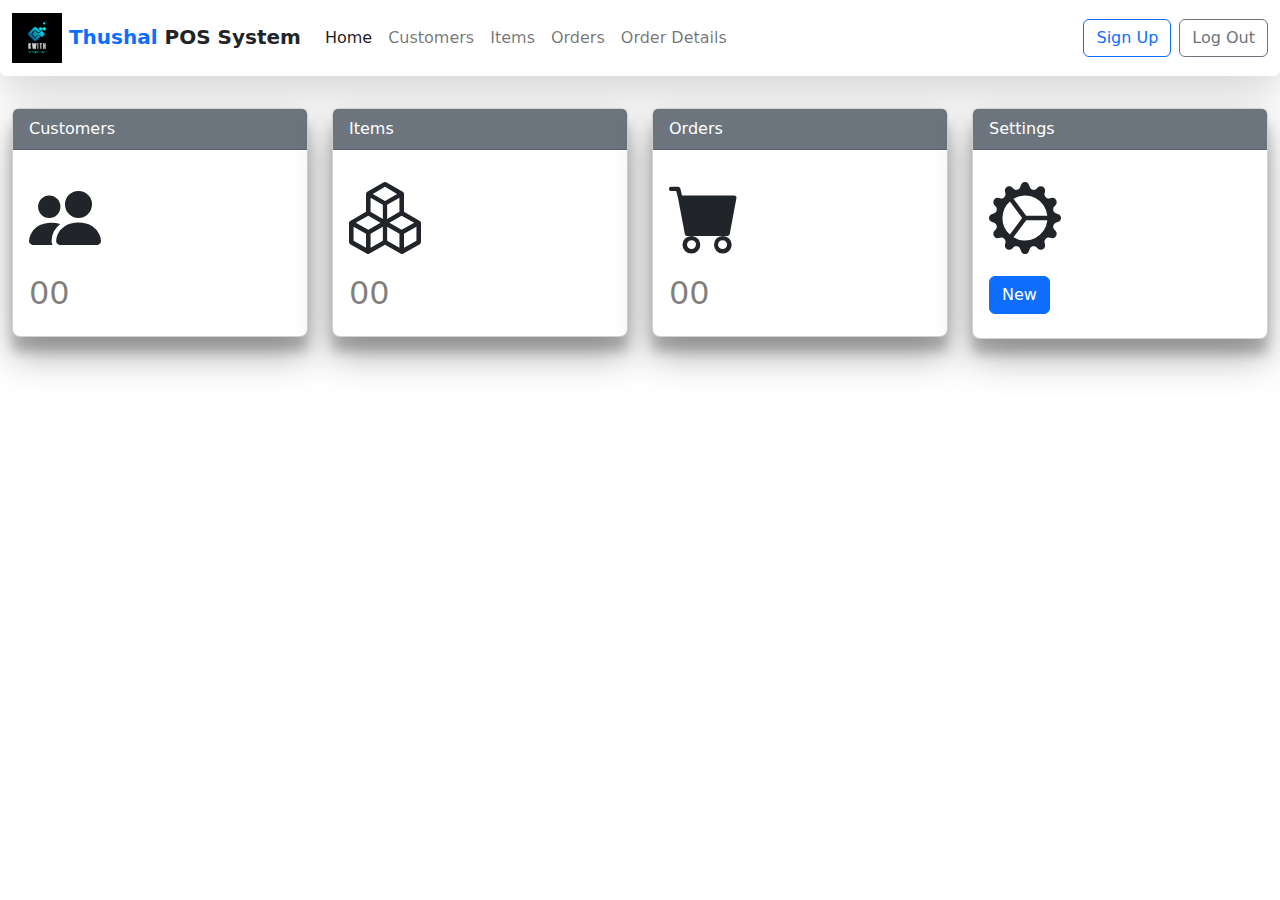
==== FrontEnd-POS/index.html @ 3e5db591 "c" ====
<!DOCTYPE html>
<html lang="en">
<head>
    <meta charset="UTF-8">
    <meta name="viewport" content="width=device-width, initial-scale=1">
    <link rel="icon" href="assets/styles/logo.png">
    <title>JavaEE POS</title>

    <!--Link Bootstrap Framework-->
    <link rel="stylesheet" href="assets/styles/bootstrap-5.2.1/css/bootstrap.min.css">
    <link rel="stylesheet" href="assets/styles/bootstrap-icons/bootstrap-icons.css">
    <link rel="stylesheet" href="assets/styles/style.css">
</head>

<body>
<header>
    <nav class="navbar navbar-expand-lg navbar-light shadow-lg posNavi position-relative rounded-bottom">
        <div class="container-fluid">
            <a class="navbar-brand text-dark fw-bold" href="#">
                <img alt="Logo" class="d-inline-block align-text-center" src="assets/styles/logo.png"
                     width="50">
                <span class="text-primary"> Thushal </span> POS System
            </a>
            <button aria-controls="navbarSupportedContent" aria-expanded="false" aria-label="Toggle navigation"
                    class="navbar-toggler" data-bs-target="#navbarSupportedContent"
                    data-bs-toggle="collapse" type="button">
                <span class="navbar-toggler-icon"></span>
            </button>
            <div class="collapse navbar-collapse" id="navbarSupportedContent">
                <ul class="navbar-nav me-auto mb-2 mb-lg-0">
                    <li class="nav-item" id="homeBtn">
                        <a aria-current="page" class="nav-link active" href="index.html">Home</a>
                    </li>
                    <li class="nav-item" id="customerBtn">
                        <a class="nav-link" href="pages/customer.html">Customers</a>
                    </li>
                    <li class="nav-item" id="itemBtn">
                        <a class="nav-link" href="pages/item.html">Items</a>
                    </li>
                    <li class="nav-item" id="orderBtn">
                        <a class="nav-link" href="pages/orders.html">Orders</a>
                    </li>
                    <li class="nav-item" id="orderDetailsBtn">
                        <a class="nav-link" href="pages/orderDetails.html">Order Details</a>
                    </li>
                </ul>
                <div class="d-grid gap-2 d-md-flex justify-content-md-end">
                    <button class="btn btn-outline-primary btn-m" type="button"><i class="fa-solid fa-user-plus"></i>
                        Sign Up
                    </button>
                    <button class="btn btn-outline-secondary" type="button"><i
                            class="fa-solid fa-right-from-bracket"></i> Log Out
                    </button>
                </div>
            </div>
        </div>
    </nav>
</header>

<!--Home-->
<main class="container-fluid mt-2" id="HomeSection">
    <div class="jumbotron pt-md-4">
        <div id="home-tiles">
            <div class="row">
                <div class="col-lg-6 col-xl-3 mb-2">
                    <div class="card sectionBorder">
                        <div class="card-header bg-secondary font-weight-bolder">Customers</div>
                        <div class="card-body">
                            <div class="dash-tile-icon"><i class="bi bi-people-fill"></i></div>
                            <div class="dash-tile-text text-right text-black-50"><h2 id="txtCustomerCount">00</h2></div>
                        </div>
                    </div>
                </div>
                <div class="col-lg-6 col-xl-3 mb-2">
                    <div class="card sectionBorder">
                        <div class="card-header bg-secondary font-weight-bolder">Items</div>
                        <div class="card-body">
                            <div class="dash-tile-icon"><i class="bi bi-boxes"></i></div>
                            <div class="dash-tile-text text-right text-black-50"><h2 id="txtItemsCount">00</h2></div>
                        </div>
                    </div>
                </div>
                <div class="col-lg-6 col-xl-3 mb-2">
                    <div class="card sectionBorder">
                        <div class="card-header bg-secondary font-weight-bolder">Orders</div>
                        <div class="card-body">
                            <div class="dash-tile-icon"><i class="bi bi-cart-fill"></i></div>
                            <div class="dash-tile-text text-right text-black-50"><h2 id="txtOrderCount">00</h2></div>
                        </div>
                    </div>
                </div>
                <div class="col-lg-6 col-xl-3 mb-2">
                    <div class="card sectionBorder">
                        <div class="card-header bg-secondary font-weight-bolder">Settings</div>
                        <div class="card-body">
                            <div class="dash-tile-icon" style=""><i class="bi bi-gear-wide-connected"></i></div>
                            <div class="dash-tile-text text-right text-black-50">
                                <h2>
                                    <button class="btn btn-primary">New</button>
                                </h2>
                            </div>
                        </div>
                    </div>
                </div>
            </div>
        </div>
    </div>
</main>

<!--Import JS For Bootstrap-->
<script src="assets/styles/bootstrap-5.2.1/js/bootstrap.min.js"></script>

<!--Import JQuery Library-->
<script rel="script" src="assets/styles/jQuery/jquery-3.6.1.min.js"></script>

<script src="controllers/DashboardController.js"></script>
</body>
</html>
---- FrontEnd-POS/assets/styles/style.css ----
.card-header {
    color: white !important;
}

.dash-tile-icon {
    font-size: 4.5em;
}

.control-error {
    color: red;
    font-size: 0.9em;
}

.sectionBorder {
    box-shadow: rgba(0, 0, 0, 0.3) 0 19px 38px, rgba(0, 0, 0, 0.22) 0 15px 12px;
    border-radius: 8px;
}
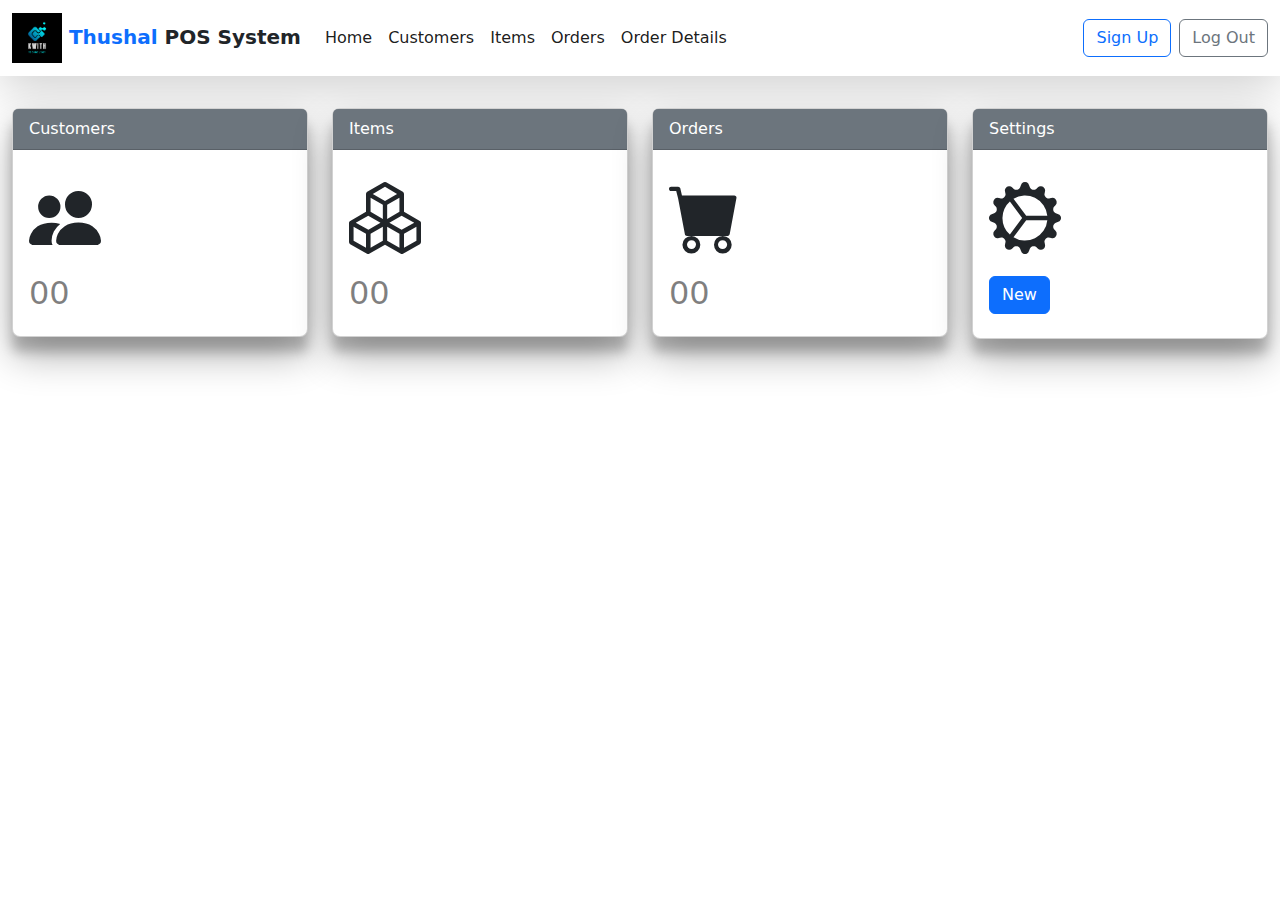
==== commit b022dfec: "Navigation Bar Refactored" ====
--- a/FrontEnd-POS/index.html
+++ b/FrontEnd-POS/index.html
@@ -14,7 +14,7 @@
 
 <body>
 <header>
-    <nav class="navbar navbar-expand-lg navbar-light shadow-lg posNavi position-relative rounded-bottom">
+    <nav class="navbar navbar-expand-lg navbar-light shadow-lg posNavi position-relative">
         <div class="container-fluid">
             <a class="navbar-brand text-dark fw-bold" href="#">
                 <img alt="Logo" class="d-inline-block align-text-center" src="assets/styles/logo.png"
@@ -32,25 +32,21 @@
                         <a aria-current="page" class="nav-link active" href="index.html">Home</a>
                     </li>
                     <li class="nav-item" id="customerBtn">
-                        <a class="nav-link" href="pages/customer.html">Customers</a>
+                        <a class="nav-link active" href="pages/customer.html">Customers</a>
                     </li>
                     <li class="nav-item" id="itemBtn">
-                        <a class="nav-link" href="pages/item.html">Items</a>
+                        <a class="nav-link active" href="pages/item.html">Items</a>
                     </li>
                     <li class="nav-item" id="orderBtn">
-                        <a class="nav-link" href="pages/orders.html">Orders</a>
+                        <a class="nav-link active" href="pages/orders.html">Orders</a>
                     </li>
                     <li class="nav-item" id="orderDetailsBtn">
-                        <a class="nav-link" href="pages/orderDetails.html">Order Details</a>
+                        <a class="nav-link active" href="pages/orderDetails.html">Order Details</a>
                     </li>
                 </ul>
                 <div class="d-grid gap-2 d-md-flex justify-content-md-end">
-                    <button class="btn btn-outline-primary btn-m" type="button"><i class="fa-solid fa-user-plus"></i>
-                        Sign Up
-                    </button>
-                    <button class="btn btn-outline-secondary" type="button"><i
-                            class="fa-solid fa-right-from-bracket"></i> Log Out
-                    </button>
+                    <button class="btn btn-outline-primary btn-m" type="button">Sign Up</button>
+                    <button class="btn btn-outline-secondary" type="button">Log Out</button>
                 </div>
             </div>
         </div>
--- a/FrontEnd-POS/assets/styles/style.css
+++ b/FrontEnd-POS/assets/styles/style.css
@@ -1,17 +1,17 @@
+.dash-tile-icon {
+    font-size: 4.5em;
+}
+
 .card-header {
     color: white !important;
 }
 
-.dash-tile-icon {
-    font-size: 4.5em;
+.sectionBorder {
+    box-shadow: rgba(0, 0, 0, 0.3) 0 19px 38px, rgba(0, 0, 0, 0.22) 0 15px 12px;
+    border-radius: 8px;
 }
 
 .control-error {
     color: red;
     font-size: 0.9em;
-}
-
-.sectionBorder {
-    box-shadow: rgba(0, 0, 0, 0.3) 0 19px 38px, rgba(0, 0, 0, 0.22) 0 15px 12px;
-    border-radius: 8px;
 }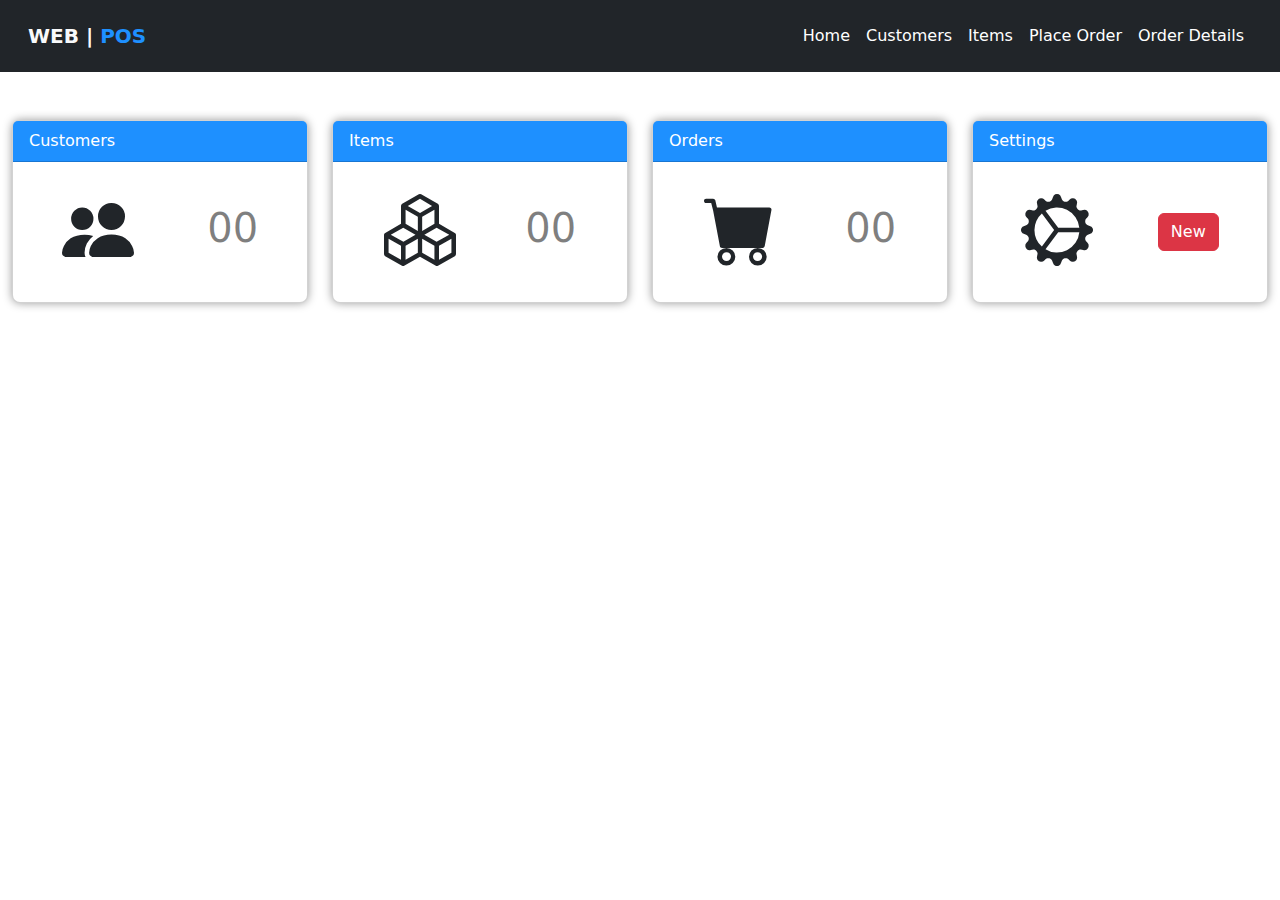
==== commit 1b6647e0: "Alert Refactored" ====
--- a/FrontEnd-POS/index.html
+++ b/FrontEnd-POS/index.html
@@ -14,22 +14,20 @@
 
 <body>
 <header>
-    <nav class="navbar navbar-expand-lg navbar-light shadow-lg posNavi position-relative">
+    <nav class="navbar navbar-expand-lg navbar-dark bg-dark posNavi position-relative p-3">
         <div class="container-fluid">
-            <a class="navbar-brand text-dark fw-bold" href="#">
-                <img alt="Logo" class="d-inline-block align-text-center" src="assets/styles/logo.png"
-                     width="50">
-                <span class="text-primary"> Thushal </span> POS System
+            <a class="navbar-brand text-light fw-bold" href="#">
+                WEB | <span style="color: dodgerblue">POS </span>
             </a>
             <button aria-controls="navbarSupportedContent" aria-expanded="false" aria-label="Toggle navigation"
                     class="navbar-toggler" data-bs-target="#navbarSupportedContent"
                     data-bs-toggle="collapse" type="button">
                 <span class="navbar-toggler-icon"></span>
             </button>
-            <div class="collapse navbar-collapse" id="navbarSupportedContent">
-                <ul class="navbar-nav me-auto mb-2 mb-lg-0">
+            <div class="collapse navbar-collapse flex-row-reverse" id="navbarSupportedContent">
+                <ul class="navbar-nav mb-2 mb-lg-0">
                     <li class="nav-item" id="homeBtn">
-                        <a aria-current="page" class="nav-link active" href="index.html">Home</a>
+                        <a aria-current="page" class="nav-link active" href="#">Home</a>
                     </li>
                     <li class="nav-item" id="customerBtn">
                         <a class="nav-link active" href="pages/customer.html">Customers</a>
@@ -38,16 +36,12 @@
                         <a class="nav-link active" href="pages/item.html">Items</a>
                     </li>
                     <li class="nav-item" id="orderBtn">
-                        <a class="nav-link active" href="pages/orders.html">Orders</a>
+                        <a class="nav-link active" href="pages/orders.html">Place Order</a>
                     </li>
                     <li class="nav-item" id="orderDetailsBtn">
                         <a class="nav-link active" href="pages/orderDetails.html">Order Details</a>
                     </li>
                 </ul>
-                <div class="d-grid gap-2 d-md-flex justify-content-md-end">
-                    <button class="btn btn-outline-primary btn-m" type="button">Sign Up</button>
-                    <button class="btn btn-outline-secondary" type="button">Log Out</button>
-                </div>
             </div>
         </div>
     </nav>
@@ -55,45 +49,43 @@
 
 <!--Home-->
 <main class="container-fluid mt-2" id="HomeSection">
-    <div class="jumbotron pt-md-4">
+    <div class="jumbotron mt-5">
         <div id="home-tiles">
             <div class="row">
                 <div class="col-lg-6 col-xl-3 mb-2">
                     <div class="card sectionBorder">
-                        <div class="card-header bg-secondary font-weight-bolder">Customers</div>
-                        <div class="card-body">
-                            <div class="dash-tile-icon"><i class="bi bi-people-fill"></i></div>
-                            <div class="dash-tile-text text-right text-black-50"><h2 id="txtCustomerCount">00</h2></div>
+                        <div class="card-header font-weight-bolder" style="background-color: dodgerblue">Customers</div>
+                        <div class="card-body d-flex justify-content-around align-items-center">
+                            <div class="dash-tile-icon me-2"><i class="bi bi-people-fill"></i></div>
+                            <div class="dash-tile-text text-black-50"><h1 id="txtCustomerCount">00</h1></div>
                         </div>
                     </div>
                 </div>
                 <div class="col-lg-6 col-xl-3 mb-2">
                     <div class="card sectionBorder">
-                        <div class="card-header bg-secondary font-weight-bolder">Items</div>
-                        <div class="card-body">
+                        <div class="card-header font-weight-bolder" style="background-color: dodgerblue">Items</div>
+                        <div class="card-body d-flex justify-content-around align-items-center">
                             <div class="dash-tile-icon"><i class="bi bi-boxes"></i></div>
-                            <div class="dash-tile-text text-right text-black-50"><h2 id="txtItemsCount">00</h2></div>
+                            <div class="dash-tile-text text-black-50"><h1 id="txtItemsCount">00</h1></div>
                         </div>
                     </div>
                 </div>
                 <div class="col-lg-6 col-xl-3 mb-2">
                     <div class="card sectionBorder">
-                        <div class="card-header bg-secondary font-weight-bolder">Orders</div>
-                        <div class="card-body">
+                        <div class="card-header font-weight-bolder" style="background-color: dodgerblue">Orders</div>
+                        <div class="card-body d-flex justify-content-around align-items-center">
                             <div class="dash-tile-icon"><i class="bi bi-cart-fill"></i></div>
-                            <div class="dash-tile-text text-right text-black-50"><h2 id="txtOrderCount">00</h2></div>
+                            <div class="dash-tile-text text-black-50"><h1 id="txtOrderCount">00</h1></div>
                         </div>
                     </div>
                 </div>
                 <div class="col-lg-6 col-xl-3 mb-2">
                     <div class="card sectionBorder">
-                        <div class="card-header bg-secondary font-weight-bolder">Settings</div>
-                        <div class="card-body">
+                        <div class="card-header font-weight-bolder" style="background-color: dodgerblue">Settings</div>
+                        <div class="card-body d-flex justify-content-around align-items-center">
                             <div class="dash-tile-icon" style=""><i class="bi bi-gear-wide-connected"></i></div>
-                            <div class="dash-tile-text text-right text-black-50">
-                                <h2>
-                                    <button class="btn btn-primary">New</button>
-                                </h2>
+                            <div>
+                                <button class="btn btn-danger">New</button>
                             </div>
                         </div>
                     </div>
--- a/FrontEnd-POS/assets/styles/style.css
+++ b/FrontEnd-POS/assets/styles/style.css
@@ -7,7 +7,7 @@
 }
 
 .sectionBorder {
-    box-shadow: rgba(0, 0, 0, 0.3) 0 19px 38px, rgba(0, 0, 0, 0.22) 0 15px 12px;
+    box-shadow: rgba(0, 0, 0, 0.4) 0 0px 10px;
     border-radius: 8px;
 }
 
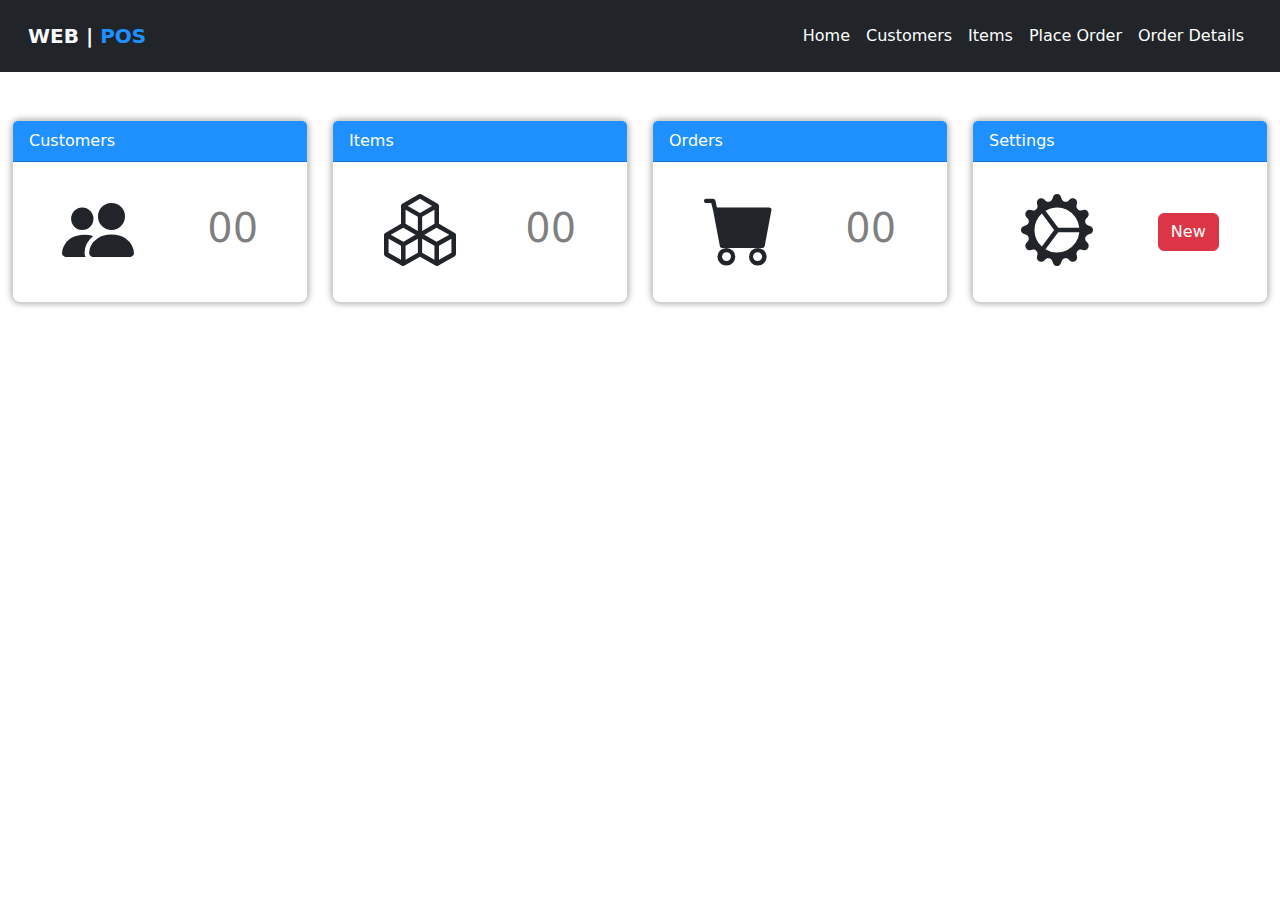
==== commit d7abe1f9: "Styles Refactored" ====
--- a/FrontEnd-POS/index.html
+++ b/FrontEnd-POS/index.html
@@ -3,13 +3,13 @@
 <head>
     <meta charset="UTF-8">
     <meta name="viewport" content="width=device-width, initial-scale=1">
-    <link rel="icon" href="assets/styles/logo.png">
+    <link rel="icon" href="assets/logo.png">
     <title>JavaEE POS</title>
 
     <!--Link Bootstrap Framework-->
-    <link rel="stylesheet" href="assets/styles/bootstrap-5.2.1/css/bootstrap.min.css">
-    <link rel="stylesheet" href="assets/styles/bootstrap-icons/bootstrap-icons.css">
-    <link rel="stylesheet" href="assets/styles/style.css">
+    <link rel="stylesheet" href="assets/bootstrap-5.2.1/css/bootstrap.min.css">
+    <link rel="stylesheet" href="assets/bootstrap-icons/bootstrap-icons.css">
+    <link rel="stylesheet" href="assets/style.css">
 </head>
 
 <body>
@@ -96,10 +96,10 @@
 </main>
 
 <!--Import JS For Bootstrap-->
-<script src="assets/styles/bootstrap-5.2.1/js/bootstrap.min.js"></script>
+<script src="assets/bootstrap-5.2.1/js/bootstrap.min.js"></script>
 
 <!--Import JQuery Library-->
-<script rel="script" src="assets/styles/jQuery/jquery-3.6.1.min.js"></script>
+<script rel="script" src="assets/jQuery/jquery-3.6.1.min.js"></script>
 
 <script src="controllers/DashboardController.js"></script>
 </body>
--- a/FrontEnd-POS/assets/style.css
+++ b/FrontEnd-POS/assets/style.css
@@ -0,0 +1,21 @@
+.sectionBorder {
+    box-shadow: rgba(0, 0, 0, 0.4) 0 0px 7px;
+    border-radius: 8px;
+}
+
+.dash-tile-icon {
+    font-size: 4.5em;
+}
+
+.card-header {
+    color: white !important;
+}
+
+.table-cursor tbody tr {
+    cursor: pointer;
+}
+
+.control-error {
+    color: red;
+    font-size: 0.9em;
+}